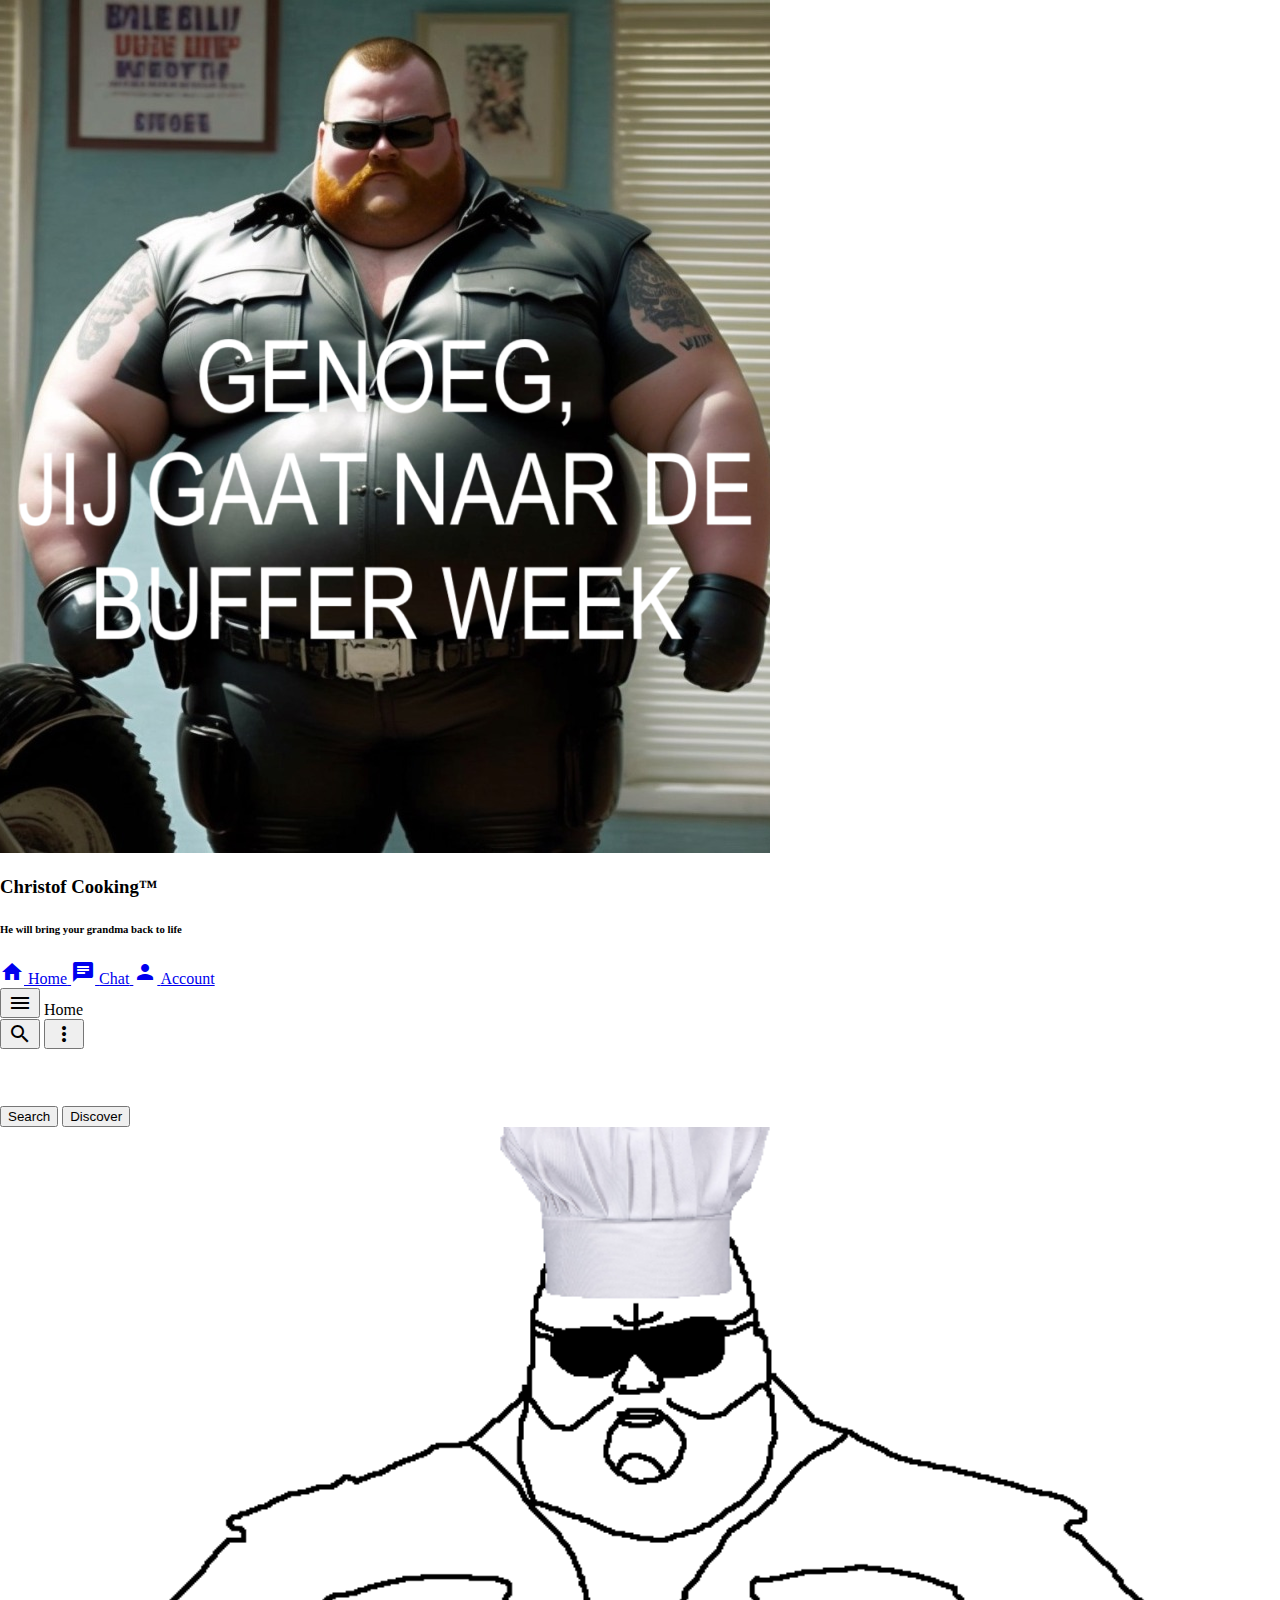
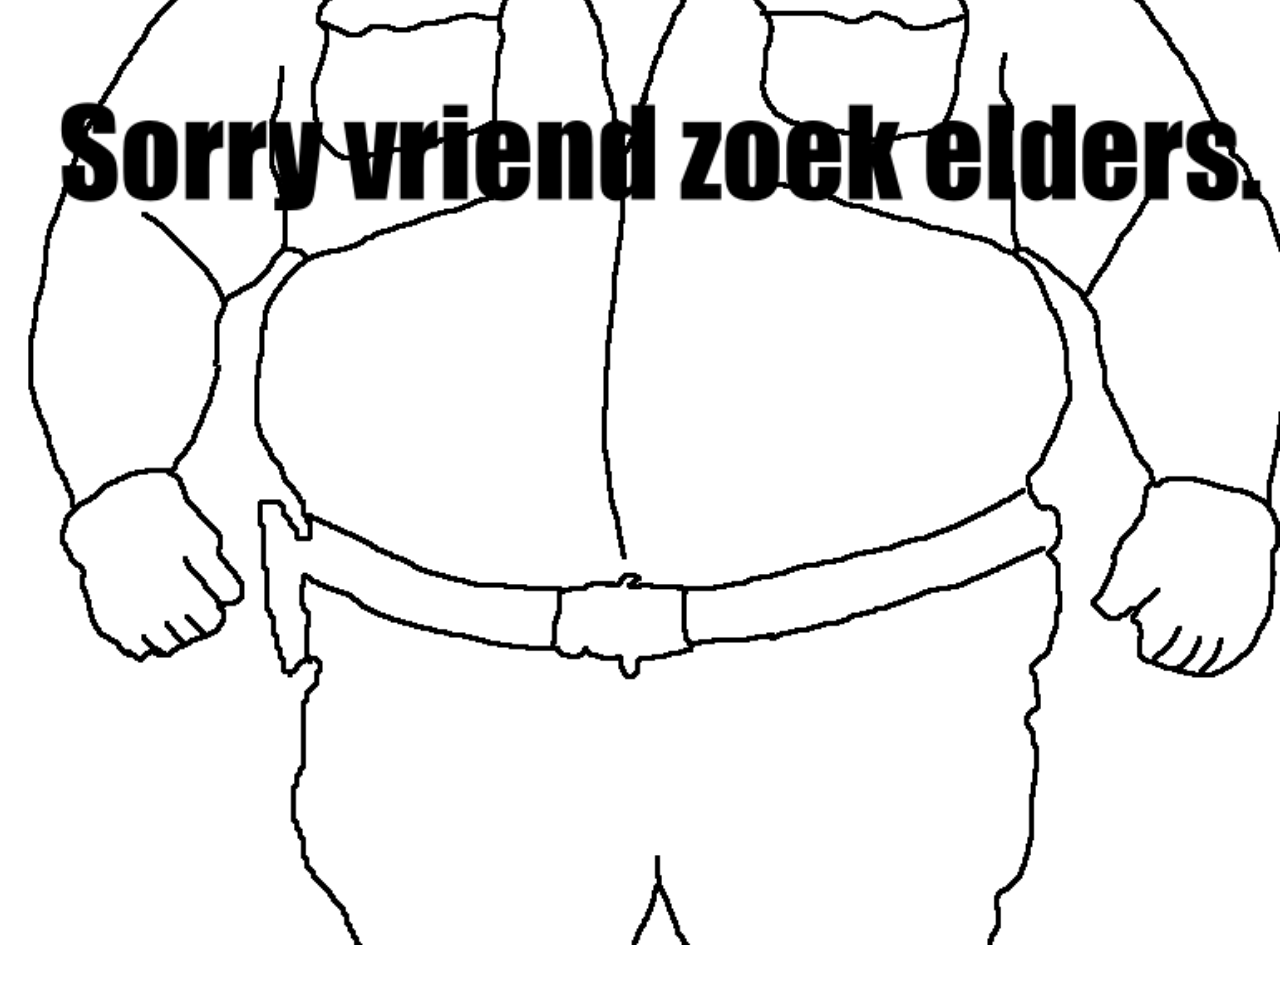
==== index.html @ 146f6a89 "add manifest thingies" ====
<!DOCTYPE html>
<html lang="nl">
<head>
    <!-- Vereiste meta tags -->
    <meta charset="utf-8">
    <meta name="viewport" content="width=device-width, initial-scale=1">
    <meta name="description" content="Funny meme app for children as seen on tv || very funny games for kids 3+ || parents love it">
    <meta name="msapplication-TileColor" content="#55b4da">
    <meta name="theme-color" content="#55b4da">
    <link rel="icon" type="image/png" sizes="32x32" href="favicon.ico" >
    <link rel="manifest" href="manifest.json" />
    <title>Home</title>

    <!-- Material.io bestanden (CSS & Font/icons)-->
    <!-- Uitleg werking componenents: https://material.io/components?platform=web -->
    <!-- Demo van components:         https://material-components.github.io/material-components-web-catalog/#/ -->
    <!-- Demo en uitleg icons:        https://fonts.google.com/icons?selected=Material+Icons -->
    <link rel="stylesheet" href="https://unpkg.com/material-components-web@latest/dist/material-components-web.min.css">
    <link rel="stylesheet" href="https://fonts.googleapis.com/icon?family=Material+Icons">
    <style>body{margin: 0;}</style>
    
    <!-- Material.io bestanden (JS en registratie componenten) -->
    <script src="libs/jquery.js"></script>
    <script src="https://unpkg.com/material-components-web@latest/dist/material-components-web.min.js"></script>
    <script>const MDCBanner = mdc.banner.MDCBanner;const MDCCheckbox = mdc.checkbox.MDCCheckbox;const MDCChip = mdc.chips.MDCChip;const MDCChipSet = mdc.chips.MDCChipSet;const MDCCircularProgress = mdc.circularProgress.MDCCircularProgress;const MDCDataTable = mdc.dataTable.MDCDataTable;const MDCDialog = mdc.dialog.MDCDialog;const MDCDrawer = mdc.drawer.MDCDrawer;const MDCFloatingLabel = mdc.floatingLabel.MDCFloatingLabel;const MDCFormField = mdc.formField.MDCFormField;const MDCIconButtonToggle = mdc.iconButton.MDCIconButtonToggle;const MDCLineRipple = mdc.lineRipple.MDCLineRipple;const MDCLinearProgress = mdc.linearProgress.MDCLinearProgress;const MDCList = mdc.list.MDCList;const MDCMenu = mdc.menu.MDCMenu;const MDCMenuSurface = mdc.menuSurface.MDCMenuSurface;const MDCNotchedOutline = mdc.notchedOutline.MDCNotchedOutline;const MDCRadio = mdc.radio.MDCRadio;const MDCRipple = mdc.ripple.MDCRipple;const MDCSegmentedButton = mdc.segmentedButton.MDCSegmentedButton;const MDCSelect = mdc.select.MDCSelect;const MDCSlider = mdc.slider.MDCSlider;const MDCSnackbar = mdc.snackbar.MDCSnackbar;const MDCSwitch = mdc.switchControl.MDCSwitch;const MDCTabBar = mdc.tabBar.MDCTabBar;const MDCTextField = mdc.textField.MDCTextField;const MDCTooltip = mdc.tooltip.MDCTooltip;const MDCTopAppBar = mdc.topAppBar.MDCTopAppBar;</script>
    <link rel="stylesheet" href="style.css">

</head>

<body>
    <!-- HTML web-elementen -->   
    <!-- Side menu-->
    <aside class="mdc-drawer mdc-drawer--modal">
        <img src="Resources/ChristofBuffer.png">
        <div class="mdc-drawer__header">
            <h3 class="mdc-drawer__title">Christof Cooking™</h3>
            <h6 class="mdc-drawer__subtitle">He will bring your grandma back to life</h6>
        </div>
        <div class="mdc-drawer__content">
        <nav class="mdc-list">
            <a class="mdc-list-item mdc-list-item--activated" href="#" aria-current="page">
            <span class="mdc-list-item__ripple"></span>
            <i class="material-icons mdc-list-item__graphic" aria-hidden="true">home</i>
            <span class="mdc-list-item__text">Home</span>
            </a>
            <a class="mdc-list-item chatButt" href="#">
            <span class="mdc-list-item__ripple"></span>
            <i class="material-icons mdc-list-item__graphic" aria-hidden="true">chat</i>
            <span class="mdc-list-item__text ">Chat</span>
            </a>
            <a class="mdc-list-item" href="#">
            <span class="mdc-list-item__ripple"></span>
            <i class="material-icons mdc-list-item__graphic" aria-hidden="true">person</i>
            <span class="mdc-list-item__text">Account</span>
            </a>
        </nav>
        </div>
    </aside>
    <div class="mdc-drawer-scrim"></div>

    <!--Header-->
    <header class="mdc-top-app-bar">
        <div class="mdc-top-app-bar__row">
            <section class="mdc-top-app-bar__section mdc-top-app-bar__section--align-start navBar">
                <button class="material-icons mdc-top-app-bar__navigation-icon mdc-icon-button navButt" aria-label="Open navigation menu">menu</button>
                <button class="material-icons mdc-top-app-bar__navigation-icon mdc-icon-button closeMeme hidden" aria-label="Close meme">close</button>
                <span class="mdc-top-app-bar__title unselectable butt">Home</span>
            </section>
            <section class="mdc-top-app-bar__section mdc-top-app-bar__section--align-start searchBar hidden">
              <label class="mdc-text-field mdc-text-field--filled mdc-text-field--no-label">
                <span class="mdc-text-field__ripple"></span>
                <input class="mdc-text-field__input" type="text" placeholder="Seach here" aria-label="Label" id="SearchBar">
                <span class="mdc-line-ripple"></span>
              </label>
            </section>
            <section class="mdc-top-app-bar__section mdc-top-app-bar__section--align-end" role="toolbar">
                <button class="material-icons mdc-top-app-bar__action-item mdc-icon-button searchButt" aria-label="search">search</button>
                <button class="material-icons mdc-top-app-bar__action-item mdc-icon-button" aria-label="Options">more_vert</button>
            </section>
        </div>
    </header>

    <!--Main Content-->
    <main class="mainContainer">
        <!--Tab Bar-->
        <div class="mdc-tab-bar" role="tablist">
            <div class="mdc-tab-scroller">
              <div class="mdc-tab-scroller__scroll-area">
                <div class="mdc-tab-scroller__scroll-content">
                  <button class="mdc-tab" role="tab" aria-selected="true" tabindex="0">
                    <span class="mdc-tab__content">
                        <span class="mdc-tab__text-label">Search</span>
                    </span>
                    <span class="mdc-tab-indicator">
                      <span class="mdc-tab-indicator__content mdc-tab-indicator__content--underline"></span>
                    </span>
                    <span class="mdc-tab__ripple"></span>
                  </button>
                  <button class="mdc-tab" role="tab" aria-selected="true" tabindex="0">
                    <span class="mdc-tab__content">
                      <span class="mdc-tab__text-label">Discover</span>
                    </span>
                    <span class="mdc-tab-indicator">
                      <span class="mdc-tab-indicator__content mdc-tab-indicator__content--underline"></span>
                    </span>
                    <span class="mdc-tab__ripple"></span>
                  </button>
                </div>
              </div>
            </div>
        </div>
        
        <div id="NoFind" >
          <img src="images/ChristofCooker.png" class="noFind">
        </div>
        <ul class="mdc-image-list mdc-image-list--masonry my-masonry-image-list" id="results">
        </ul>
    </main>

    <!--Sheet-->
    <span class="sheet sheet-out-of-view">
      <main>
        <img src="https://external-content.duckduckgo.com/iu/?u=https%3A%2F%2Fimg.esa.io%2Fuploads%2Fproduction%2Fattachments%2F2352%2F2023%2F12%2F08%2F137977%2F29fd2f54-ce28-4e69-8e3b-b0df3cfe45f3.gif&f=1&nofb=1&ipt=57beb74cc41239fe879911dbcec0ffc9a3a46e05efb5ec6e3c68623a6ec14db4&ipo=images">
        <h3 id="SheetTitle" class="whiteText">Title</h3>
        <hr>
        <b id="ExtraInfo" class="whiteText"></b>
        <p id="SheetDescription" class="whiteText">Lorem ipsum dolor sit, amet consectetur adipisicing elit. Temporibus, praesentium maiores exercitationem itaque consequuntur architecto?</p>
        <h4 class="whiteText">Ingredients: </h4>
        <ul id="SheetIngredients" clas="recipeList"></ul>
        <h4 class="whiteText">Instructions: </h4>
        <p id="SheetInstructions" class="whiteText">Lorem ipsum dolor sit amet consectetur adipisicing elit. Autem nobis pariatur dolore ex fuga. Eum!</p>
      </main>
      <!-- <footer>
        <button class="material-icons mdc-tab__icon mdc-icon-button" aria-label="Like">thumb_up</button>
        <button class="material-icons mdc-tab__icon mdc-icon-button" aria-label="Favorite">favorite</button>
        <button class="material-icons mdc-tab__icon mdc-icon-button" aria-label="Dislike">thumb_down</button>
      </footer> -->
    </span>
    <!--Chat-Sheet-->
    <span class="chat sheet-out-of-view">
      <main>
        <h3 id="SheetTitle" class="whiteText">Hello welcome to chating with Christof™</h3>
        <p id="SheetInstructions" class="whiteText">Leave your prayers here.</p>
        <ul id="Chat" class="chatList">
        </ul>
        
      </main>
      <footer>
        <label class="mdc-text-field mdc-text-field--filled mdc-text-field--no-label">
          <span class="mdc-text-field__ripple"></span>
          <input class="mdc-text-field__input" type="text" placeholder="Message" aria-label="Label" id="ChatInput">
          <span class="mdc-line-ripple"></span>
        </label>
      </footer>
    </span>

    
    
    <!--Vanaf hier custom Javascript-->
    <script>
        const topAppBarElement = document.querySelector('.mdc-top-app-bar');
        const homeButt = document.querySelector('.mdc-top-app-bar__title')
        const searchButt = document.querySelector('.searchButt')
        const topAppBar = new MDCTopAppBar(topAppBarElement);

        const drawer = MDCDrawer.attachTo(document.querySelector('.mdc-drawer'));
        const listEl = document.querySelector('.mdc-drawer .mdc-list');
        const tabBar = new MDCTabBar(document.querySelector('.mdc-tab-bar'));

        const masonry = document.querySelector('.my-masonry-image-list');

        let searchOpen = false;
        let sheetOpen = false;
        let chatOpen = false;
        let page = "Home";

        window.addEventListener("load", () => {
          if("serviceWorker" in navigator){
            navigator.serviceWorker.register("service-worker.js")
          }
          //RandomRecipes() Hello I have been trying to reacht to you about your cars extended warranty it has to be as expanded as this sentence cuz you'll definetly forget to reanable this later :)
        });

        addEventListener("popstate", (event) => 
        { 
          closeSheet()
        });

        homeButt.addEventListener('click', (event) => {
            let currentTab = document.querySelector('.mdc-tab--active')
            let indicator = document.querySelector('.mdc-tab-indicator--active')
            currentTab.classList.remove('mdc-tab--active')
            indicator.classList.remove('mdc-tab-indicator--active')
            openTab()
        });

        //Close Drawer
        listEl.addEventListener('click', (event) => {
            drawer.open = false;
        });
        //Open Drawer
        const listButt = document.querySelector('.navButt');
        listButt.addEventListener('click', (event) => {
            drawer.open = true;
        });
        

        //Sheet
        let images = document.querySelectorAll('.recipeImage');
        images.forEach(i =>{
          i.addEventListener('click', (event) => {
            openSheet(event);
          });
        });
        const closeMeme = document.querySelectorAll('.closeMeme');
        closeMeme.forEach(i =>{
          i.addEventListener('click', (event) => {
              closeSheet(event);
              closeChat(sheetOpen)
          });
        });
        //Open sheet
        function openSheet(event = null)
        {
          if(sheetOpen) return
          sheetOpen = true;
          history.pushState(null, "", location.pathname+"#sheet");

          document.querySelector(".sheet").classList.toggle("sheet-out-of-view");
          document.querySelector(".closeMeme").classList.remove("hidden")
          document.querySelector(".mainContainer").classList.add("overflow")
          document.querySelector(".navButt").classList.add("hidden")

          if(event === null){return}
          loadMode()

          const target = event.target.parentElement
          getInfo(target.getElementsByTagName('p')[0].innerHTML)

          document.querySelector(".sheet img").setAttribute("src",event.srcElement.getAttribute("src"));
          document.querySelector(".mdc-top-app-bar__title").innerHTML = event.srcElement.getAttribute("title");
        }
        //Close Sheet
        function closeSheet(event = null)
        {
          if(!sheetOpen) return
          loadMode()
          sheetOpen = false;
          history.pushState(null, "", location.pathname);

          document.querySelector(".sheet").classList.toggle("sheet-out-of-view");
          document.querySelector(".closeMeme").classList.add("hidden")
          document.querySelector(".mainContainer").classList.remove("overflow")
          document.querySelector(".navButt").classList.remove("hidden")
          document.querySelector(".mdc-top-app-bar__title").innerHTML = page
        }
        //Set Sheet in load mode
        function loadMode()
        {
          $("#SheetTitle").text("loading")
          $("#SheetDescription").html("loading")
          $("#SheetIngredients").empty()
          $("#ExtraInfo").html(`loading m prep time - loading servings`)
          $("#SheetInstructions").html("loading")
        }

        //Chat
        let chatButt = document.querySelectorAll('.chatButt');
        chatButt.forEach(i =>{
          i.addEventListener('click', (event) => {
            openChat(event);
          });
        });
        //Open sheet
        function openChat(event = null)
        {
          if(chatOpen) return
          chatOpen = true;
          history.pushState(null, "", location.pathname+"#chat");

          document.querySelector(".chat").classList.toggle("sheet-out-of-view");
          document.querySelector(".closeMeme").classList.remove("hidden")
          document.querySelector(".mainContainer").classList.add("overflow")
          document.querySelector(".navButt").classList.add("hidden")
        }
        //Close Sheet
        function closeChat(event = null)
        {
          if(!chatOpen) return
          chatOpen = false;
          history.pushState(null, "", location.pathname);

          document.querySelector(".chat").classList.toggle("sheet-out-of-view");
          document.querySelector(".closeMeme").classList.add("hidden")
          document.querySelector(".mainContainer").classList.remove("overflow")
          document.querySelector(".navButt").classList.remove("hidden")
          document.querySelector(".mdc-top-app-bar__title").innerHTML = page
        }


        //Tab
        const tabButtons = document.querySelector('.mdc-tab-bar');
        tabButtons.addEventListener('click', (event) => {
          const tab = document.querySelector('.mdc-tab--active');
          if(tab === null){return;}
          const tabName = tab.querySelector(".mdc-tab__text-label");
          if(tabName === null){return;}

          openTab(tabName.innerHTML.toLowerCase());
        })
        //Open tab
        function openTab(tab = "recipeImage")
        {
            if(tab === "discover"){
              RandomRecipes();
              $("#NoFind").addClass("hidden")
            }
            if(tab === "search" && document.querySelector(".search")) $("#NoFind").addClass("hidden")
            else if(tab === "search") $("#NoFind").removeClass("hidden")

            document.querySelectorAll(".recipeImage").forEach(i => { i.classList.add("hidden")});
            document.querySelectorAll("."+tab).forEach(i => { i.classList.remove("hidden")});
        }


        //Swap Bar
        searchButt.addEventListener('click', (event) => {
          swapBar();
        });
        //Swap header top bar
        function swapBar()
        {
          searchOpen = !searchOpen
          if(searchOpen) searchButt.innerHTML = "close"
          else searchButt.innerHTML = "search"
          document.querySelector(".navBar").classList.toggle("hidden");
          document.querySelector(".searchBar").classList.toggle("hidden");
        }


        //Get recipe info
        function getInfo(id)
        {
          console.log(id)
          let spoonUrl = `https://api.spoonacular.com/recipes/${id}/information?apiKey=24c42907a88e4293a13a0cc539bf52b5`;
          $.ajax({
              url: spoonUrl,
              success: function(result){
                  let recipeCount = 0;
                  console.log(result);
                  $("#SheetTitle").text(result.title)
                  $("#SheetDescription").html(result.summary)
                  $("#SheetIngredients").empty()
                  $("#ExtraInfo").html(`${result.readyInMinutes}m prep time - ${result.servings} servings`)

                  result.extendedIngredients.forEach(element => {
                    $("#SheetIngredients").append(`<li class="whiteText">.${element.name} - ${element.amount} ${element.measures.metric.unitShort}</li>`)
                  });

                  $("#SheetInstructions").html(result.instructions)
              },
              error: function(err)
              {
                console.log(err);
              }
          })
        }
        
        //Connect Images to sheet
        function connectImages()
        {
          images = document.querySelectorAll('.recipeImage');
          images.forEach(i =>{
            i.addEventListener('click', (event) => {
              openSheet(event);
            });
          });
        }

        //Get recipes from search
        document.querySelector("#SearchBar").addEventListener("keyup", i => 
        {
          const code = i.key;
          if(code != "Enter") return
          
          if(sheetOpen) closeSheet()
          page = $("#SearchBar").val()
          $(".search").remove();
          swapBar()
          openTab("search")
          document.querySelector(".mdc-top-app-bar__title").innerHTML = page;

          let spoonUrl = "https://api.spoonacular.com/recipes/complexSearch?apiKey=24c42907a88e4293a13a0cc539bf52b5&query=";
          spoonUrl += page;

          //Api call
          $.ajax({
              url: spoonUrl,
              success: function(result){
                  $("#NoFind").removeClass("hidden")
                  //Add Recipes
                  result.results.forEach((element) => {
                      $("#NoFind").addClass("hidden")
                      jQuery(`<div class="mdc-image-list__item recipeImage search" id="recipe${element.id}">`, {
                          id: `recipe${element.id}`,
                          class: 'mdc-image-list__item recipeImage search',
                      }).appendTo('#results');
                      $(`#recipe${element.id}`).append(`<img class="mdc-image-list__image" src="${element.image}" title="${element.title}">`);
                      $(`#recipe${element.id}`).append(`<p class="hidden">${element.id}</p>`);
                  });
                  //ConnectSheet
                  connectImages();
              },
              error: function(err)
              {
                console.log(err);
              }
              
          })
        });

        //Get random Recipes
        function RandomRecipes()
        {
          const spoonUrl = "https://api.spoonacular.com/recipes/random?apiKey=24c42907a88e4293a13a0cc539bf52b5&number=5";
          $(".discover").remove()

          //Api call
          $.ajax({
              url: spoonUrl,
              success: function(result){
                  //Add Recipes
                  result.recipes.forEach((element) => {
                      jQuery(`<div class="mdc-image-list__item recipeImage discover" id="recipe${element.id}">`, {
                          id: `recipe${element.id}`,
                          class: 'mdc-image-list__item recipeImage discover',
                      }).appendTo('#results');
                      $(`#recipe${element.id}`).append(`<img class="mdc-image-list__image" src="${element.image}" title="${element.title}">`);
                      $(`#recipe${element.id}`).append(`<p class="hidden">${element.id}</p>`);
                  });
                  //ConnectSheet
                  connectImages();
              },
              error: function(err)
              {
                console.log(err);
              }  
          })
        };
        
        //Chat with him
        document.querySelector("#ChatInput").addEventListener("keyup", i => 
        {
          const code = i.key;
          if(code != "Enter") return

          $("#Chat").append(`<div class="message"><div class="mdc-card msgCard"><p>You: ${$("#ChatInput").val()}</p></div></div>`)
          $("#Chat").append(`<div class="messageChristof"><div class="mdc-card msgCard"><p>Christof: Genoeg! jij gaat naar de bufferweek!</p></div></div>`)
          $("#ChatInput").val("")

        })
    </script>
</body>

</html>
---- style.css ----
:root{
    --mdc-theme-primary: #e0343a;
}
main{
    padding-top: 56px;
}
.overflow{
    overflow-y: hidden;
    max-height: calc(100vh - 56px);
}
.unselectable {
    -webkit-touch-callout: none;
    -webkit-user-select: none;
    -khtml-user-select: none;
    -moz-user-select: none;
    -ms-user-select: none;
    user-select: none;
}
.butt{
    cursor: pointer;
}
.hidden
{
    display: none;
}

/*Header*/
.searchBar{
    height: 80%;
}

/*List*/
.noFind{
    width: 100%;
}
.recipeImage{
    width: 100%;
    margin-bottom: 1em;
}
.my-masonry-image-list{
    column-count: 2;
}

/*Sheet*/
.sheet{
    margin-top: 56px;
    position: absolute;
    top:0;
    width: 100vw;
    margin-left: 0;
    background-color: #2e2e2e;
    transition: 0.3s ease;
}
.chat{
    margin-top: 56px;
    position: absolute;
    top:0;
    width: 100vw;
    margin-left: 0;
    background-color: #2e2e2e;
    transition: 0.3s ease;
}
.chat main {
    padding: 0;
    /* min-height: calc(100vh - 56px - 48px); */
    min-height: calc(100vh - 48px);
    padding-bottom: 56px;
}
.msgCard{
    margin-bottom: 5px;
    width: 47%;
}
.chatList{
    margin: 0;
    padding: 0;
}

.message{
    display: flex;
    justify-content: start;
    width: 94%;
    margin: 0 auto;
}
.messageChristof{
    display: flex;
    justify-content: end;
    width: 94%;
    margin: 0 auto;
}
.sheet-out-of-view{
    margin-left: -100%
}
.sheet main {
    padding: 0;
    /* min-height: calc(100vh - 56px - 48px); */
    min-height: calc(100vh - 48px);
}

.sheet img {
    width: 100%;
    height: auto;
}

footer{
    position: fixed;
    bottom: 0;
    width: 100%;
    background-color: var(--mdc-theme-primary);
    height: fit-content;
    display: flex;
    justify-content: space-around;
}

footer .mdc-tab__icon{
    color: white !important;
    min-height: 56px;
}

.whiteText{
    color: white;
    margin: 5 0;
}

.recipeList{
    list-style: none;
}
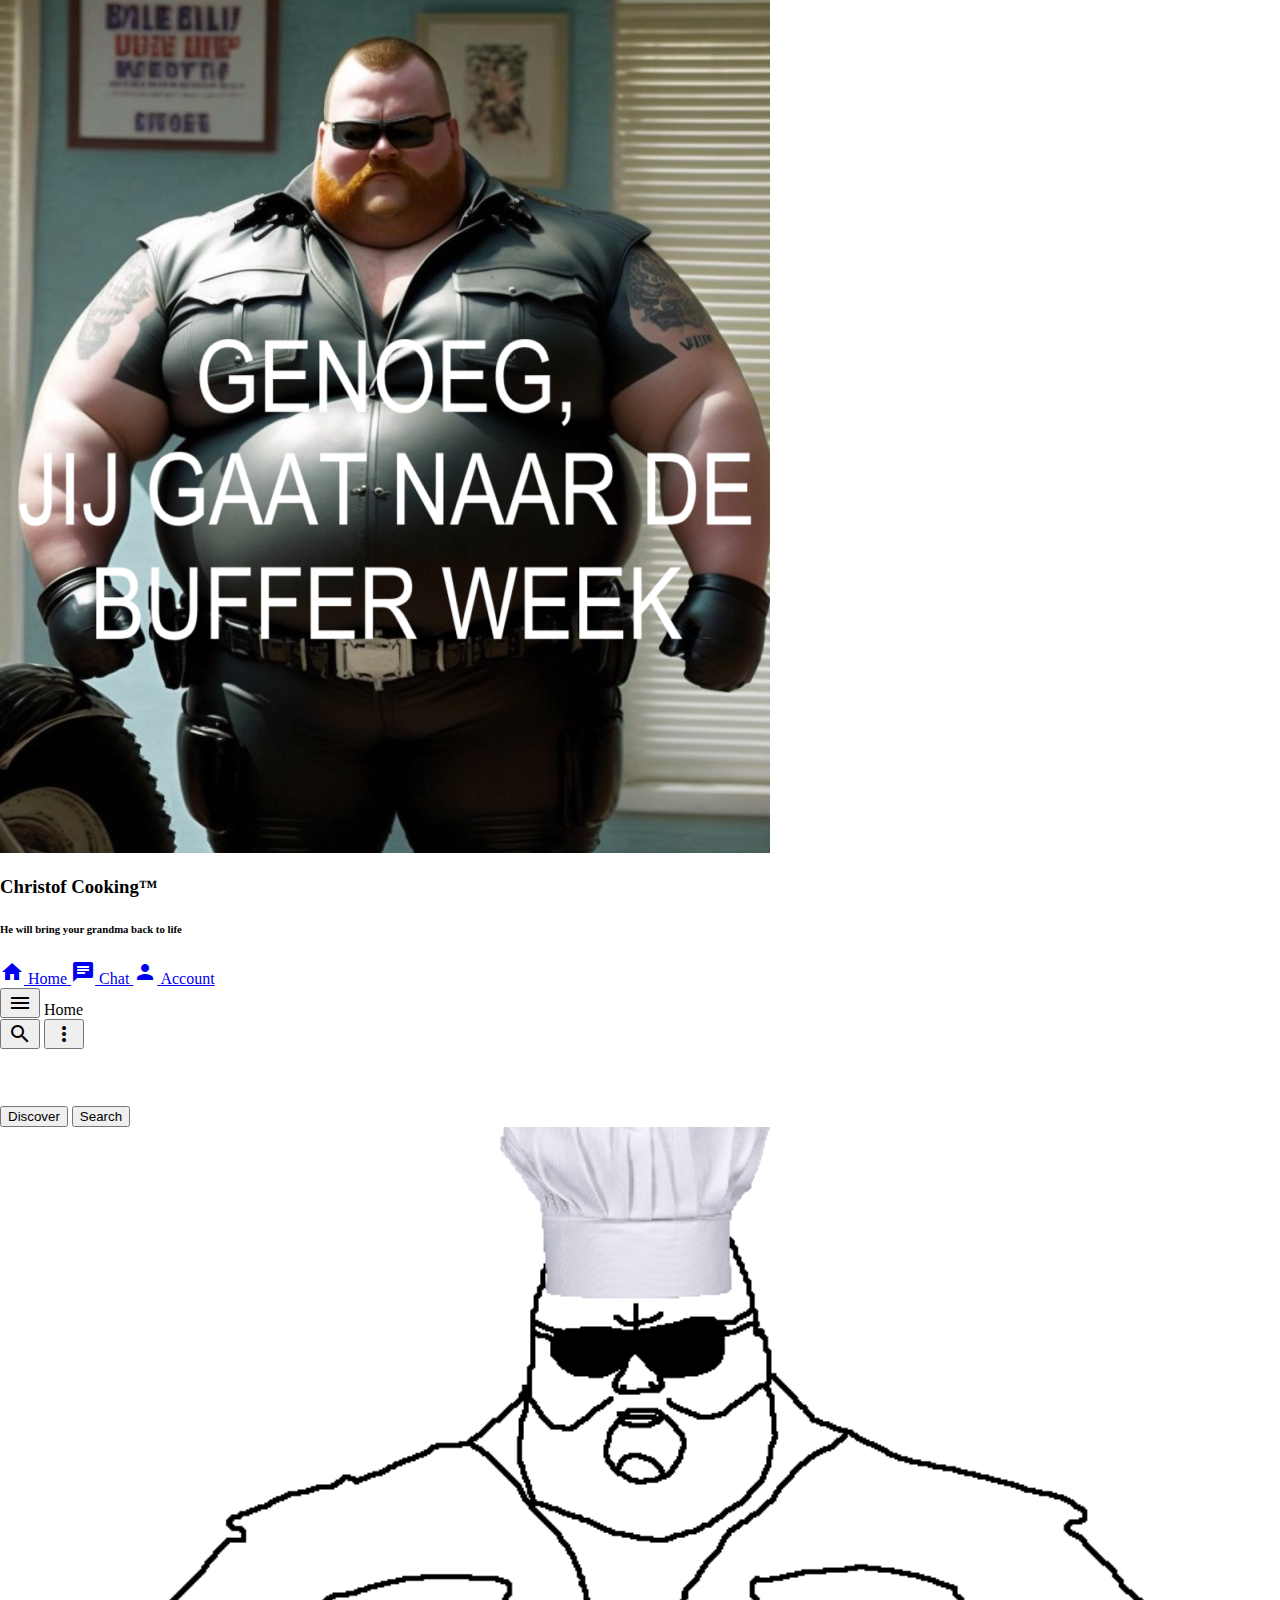
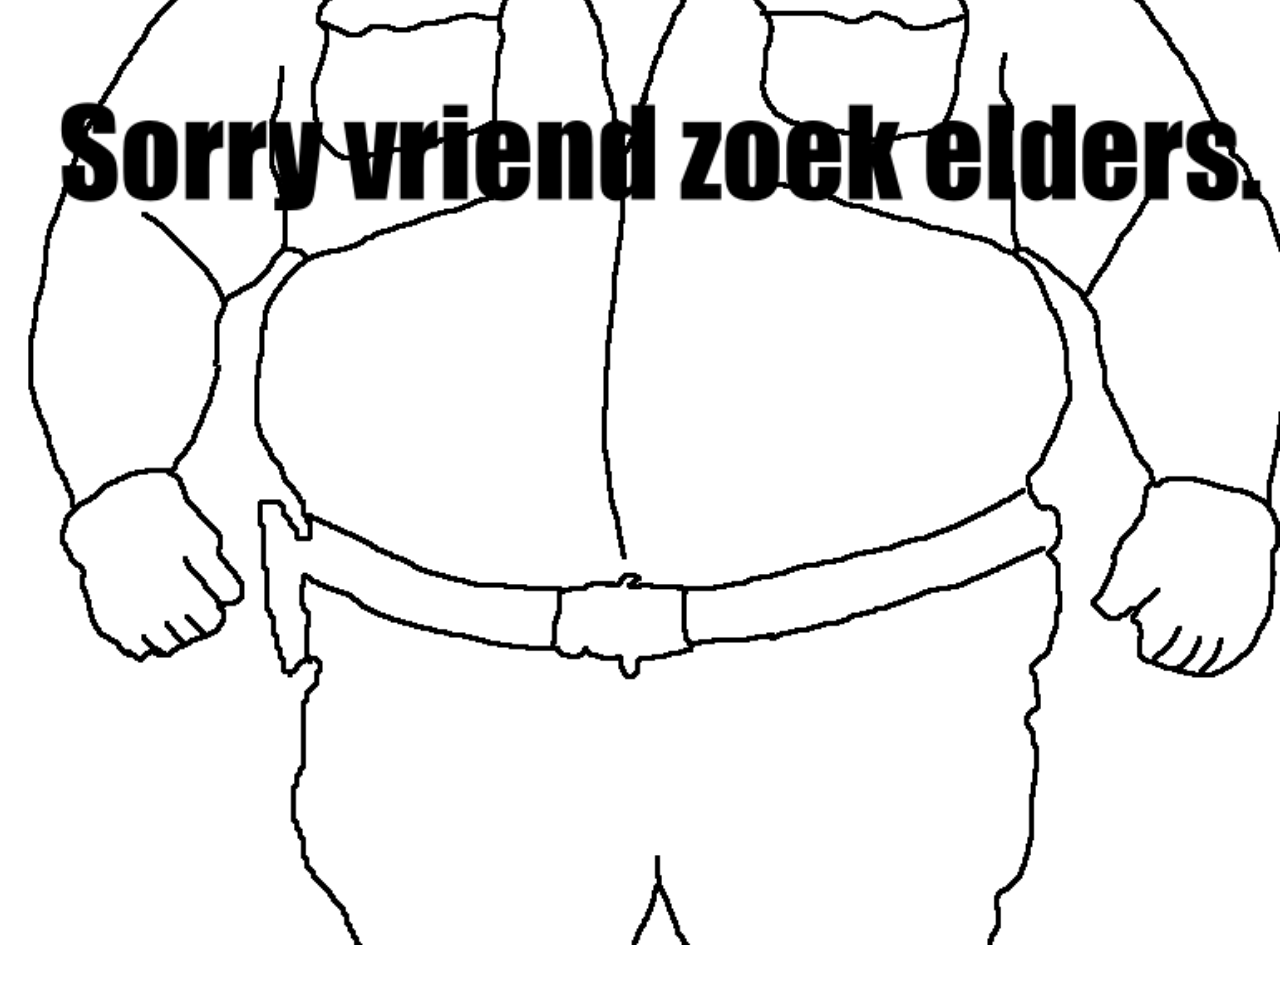
==== commit 2067f45b: "Seperate pages better" ====
--- a/index.html
+++ b/index.html
@@ -4,7 +4,7 @@
     <!-- Vereiste meta tags -->
     <meta charset="utf-8">
     <meta name="viewport" content="width=device-width, initial-scale=1">
-    <meta name="description" content="Funny meme app for children as seen on tv || very funny games for kids 3+ || parents love it">
+    <meta name="description" content="Funny Christof Buffer App for children as seen on tv || very funny recipes for kids 3+ || parents love it">
     <meta name="msapplication-TileColor" content="#55b4da">
     <meta name="theme-color" content="#55b4da">
     <link rel="icon" type="image/png" sizes="32x32" href="favicon.ico" >
@@ -87,18 +87,18 @@
             <div class="mdc-tab-scroller">
               <div class="mdc-tab-scroller__scroll-area">
                 <div class="mdc-tab-scroller__scroll-content">
-                  <button class="mdc-tab" role="tab" aria-selected="true" tabindex="0">
+                  <button id="discoverTab" class="mdc-tab" role="tab" aria-selected="true" tabindex="0">
                     <span class="mdc-tab__content">
-                        <span class="mdc-tab__text-label">Search</span>
+                      <span class="mdc-tab__text-label">Discover</span>
                     </span>
                     <span class="mdc-tab-indicator">
                       <span class="mdc-tab-indicator__content mdc-tab-indicator__content--underline"></span>
                     </span>
                     <span class="mdc-tab__ripple"></span>
                   </button>
-                  <button class="mdc-tab" role="tab" aria-selected="true" tabindex="0">
+                  <button id="searchTab" class="mdc-tab" role="tab" aria-selected="true" tabindex="0">
                     <span class="mdc-tab__content">
-                      <span class="mdc-tab__text-label">Discover</span>
+                        <span class="mdc-tab__text-label">Search</span>
                     </span>
                     <span class="mdc-tab-indicator">
                       <span class="mdc-tab-indicator__content mdc-tab-indicator__content--underline"></span>
@@ -178,11 +178,14 @@
           if("serviceWorker" in navigator){
             navigator.serviceWorker.register("service-worker.js")
           }
-          //RandomRecipes() Hello I have been trying to reacht to you about your cars extended warranty it has to be as expanded as this sentence cuz you'll definetly forget to reanable this later :)
+          RandomRecipes(); //Hello I have been trying to reacht to you about your cars extended warranty it has to be as expanded as this sentence cuz you'll definetly forget to reanable this later :)
+          $("#NoFind").addClass("hidden");
+          setTab("discoverTab");
         });
 
         addEventListener("popstate", (event) => 
         { 
+          console.log("pop")
           closeSheet()
         });
 
@@ -216,7 +219,7 @@
         closeMeme.forEach(i =>{
           i.addEventListener('click', (event) => {
               closeSheet(event);
-              closeChat(sheetOpen)
+              closeChat(event);
           });
         });
         //Open sheet
@@ -263,6 +266,7 @@
           $("#ExtraInfo").html(`loading m prep time - loading servings`)
           $("#SheetInstructions").html("loading")
         }
+
 
         //Chat
         let chatButt = document.querySelectorAll('.chatButt');
@@ -271,12 +275,15 @@
             openChat(event);
           });
         });
+        
+
         //Open sheet
         function openChat(event = null)
         {
           if(chatOpen) return
           chatOpen = true;
           history.pushState(null, "", location.pathname+"#chat");
+          console.log("Open Chat")
 
           document.querySelector(".chat").classList.toggle("sheet-out-of-view");
           document.querySelector(".closeMeme").classList.remove("hidden")
@@ -295,6 +302,25 @@
           document.querySelector(".mainContainer").classList.remove("overflow")
           document.querySelector(".navButt").classList.remove("hidden")
           document.querySelector(".mdc-top-app-bar__title").innerHTML = page
+        }
+        //Close all Sheets
+        function closeAll()
+        {
+          history.pushState(null, "", location.pathname);
+          if(chatOpen){
+            document.querySelector(".chat").classList.add("sheet-out-of-view");
+            chatOpen = false;
+          } 
+          if(sheetOpen) {
+            document.querySelector(".sheet").classList.add("sheet-out-of-view");
+            sheetOpen = false
+          }
+          if(sheetOpen || chatOpen){
+            document.querySelector(".closeMeme").classList.add("hidden");
+            document.querySelector(".mainContainer").classList.remove("overflow");
+            document.querySelector(".navButt").classList.remove("hidden");
+            document.querySelector(".mdc-top-app-bar__title").innerHTML = page;    
+          }        
         }
 
 
@@ -311,15 +337,45 @@
         //Open tab
         function openTab(tab = "recipeImage")
         {
-            if(tab === "discover"){
-              RandomRecipes();
-              $("#NoFind").addClass("hidden")
+          if(tab === "discover"){
+            RandomRecipes();
+            $("#NoFind").addClass("hidden")
+          }
+          if(tab === "search" && document.querySelector(".search")) $("#NoFind").addClass("hidden")
+          else if(tab === "search") $("#NoFind").removeClass("hidden")
+
+          document.querySelectorAll(".recipeImage").forEach(i => { i.classList.add("hidden")});
+          document.querySelectorAll("."+tab).forEach(i => { i.classList.remove("hidden")});
+
+          titleCheck(tab+"Tab");
+        }
+        //Set open tab
+        function setTab(tab = "discoverTab")
+        {
+          $(`.mdc-tab`).removeClass("mdc-tab--active")
+          $(`.mdc-tab`).prop("style","")
+          $(".mdc-tab-indicator").removeClass("mdc-tab-indicator--active")
+          $(`#${tab}`).addClass("mdc-tab--active")
+          $(`#${tab}`).prop("style","--mdc-ripple-fg-size: 581px; --mdc-ripple-fg-scale: 1.6866410194912977; --mdc-ripple-fg-translate-start: 211.5px, -267.5px; --mdc-ripple-fg-translate-end: 193.875px, -266.5px;")
+          $(`#${tab}`).find(".mdc-tab-indicator").addClass("mdc-tab-indicator--active")
+
+          titleCheck(tab);
+        }
+        //Check for title
+        function titleCheck(tab)
+        {
+          console.log(tab)
+          if(tab === "discoverTab"){
+            document.querySelector(".mdc-top-app-bar__title").innerHTML = "Home";
+          }
+          else if(tab === "searchTab"){
+            if(page === "" || page === "Home"){
+              document.querySelector(".mdc-top-app-bar__title").innerHTML = "Search";
             }
-            if(tab === "search" && document.querySelector(".search")) $("#NoFind").addClass("hidden")
-            else if(tab === "search") $("#NoFind").removeClass("hidden")
-
-            document.querySelectorAll(".recipeImage").forEach(i => { i.classList.add("hidden")});
-            document.querySelectorAll("."+tab).forEach(i => { i.classList.remove("hidden")});
+            else{
+              document.querySelector(".mdc-top-app-bar__title").innerHTML = page;
+            }
+          }
         }
 
 
@@ -336,8 +392,6 @@
           document.querySelector(".navBar").classList.toggle("hidden");
           document.querySelector(".searchBar").classList.toggle("hidden");
         }
-
-
         //Get recipe info
         function getInfo(id)
         {
@@ -365,7 +419,6 @@
               }
           })
         }
-        
         //Connect Images to sheet
         function connectImages()
         {
@@ -388,6 +441,7 @@
           $(".search").remove();
           swapBar()
           openTab("search")
+          setTab("searchTab")
           document.querySelector(".mdc-top-app-bar__title").innerHTML = page;
 
           let spoonUrl = "https://api.spoonacular.com/recipes/complexSearch?apiKey=24c42907a88e4293a13a0cc539bf52b5&query=";
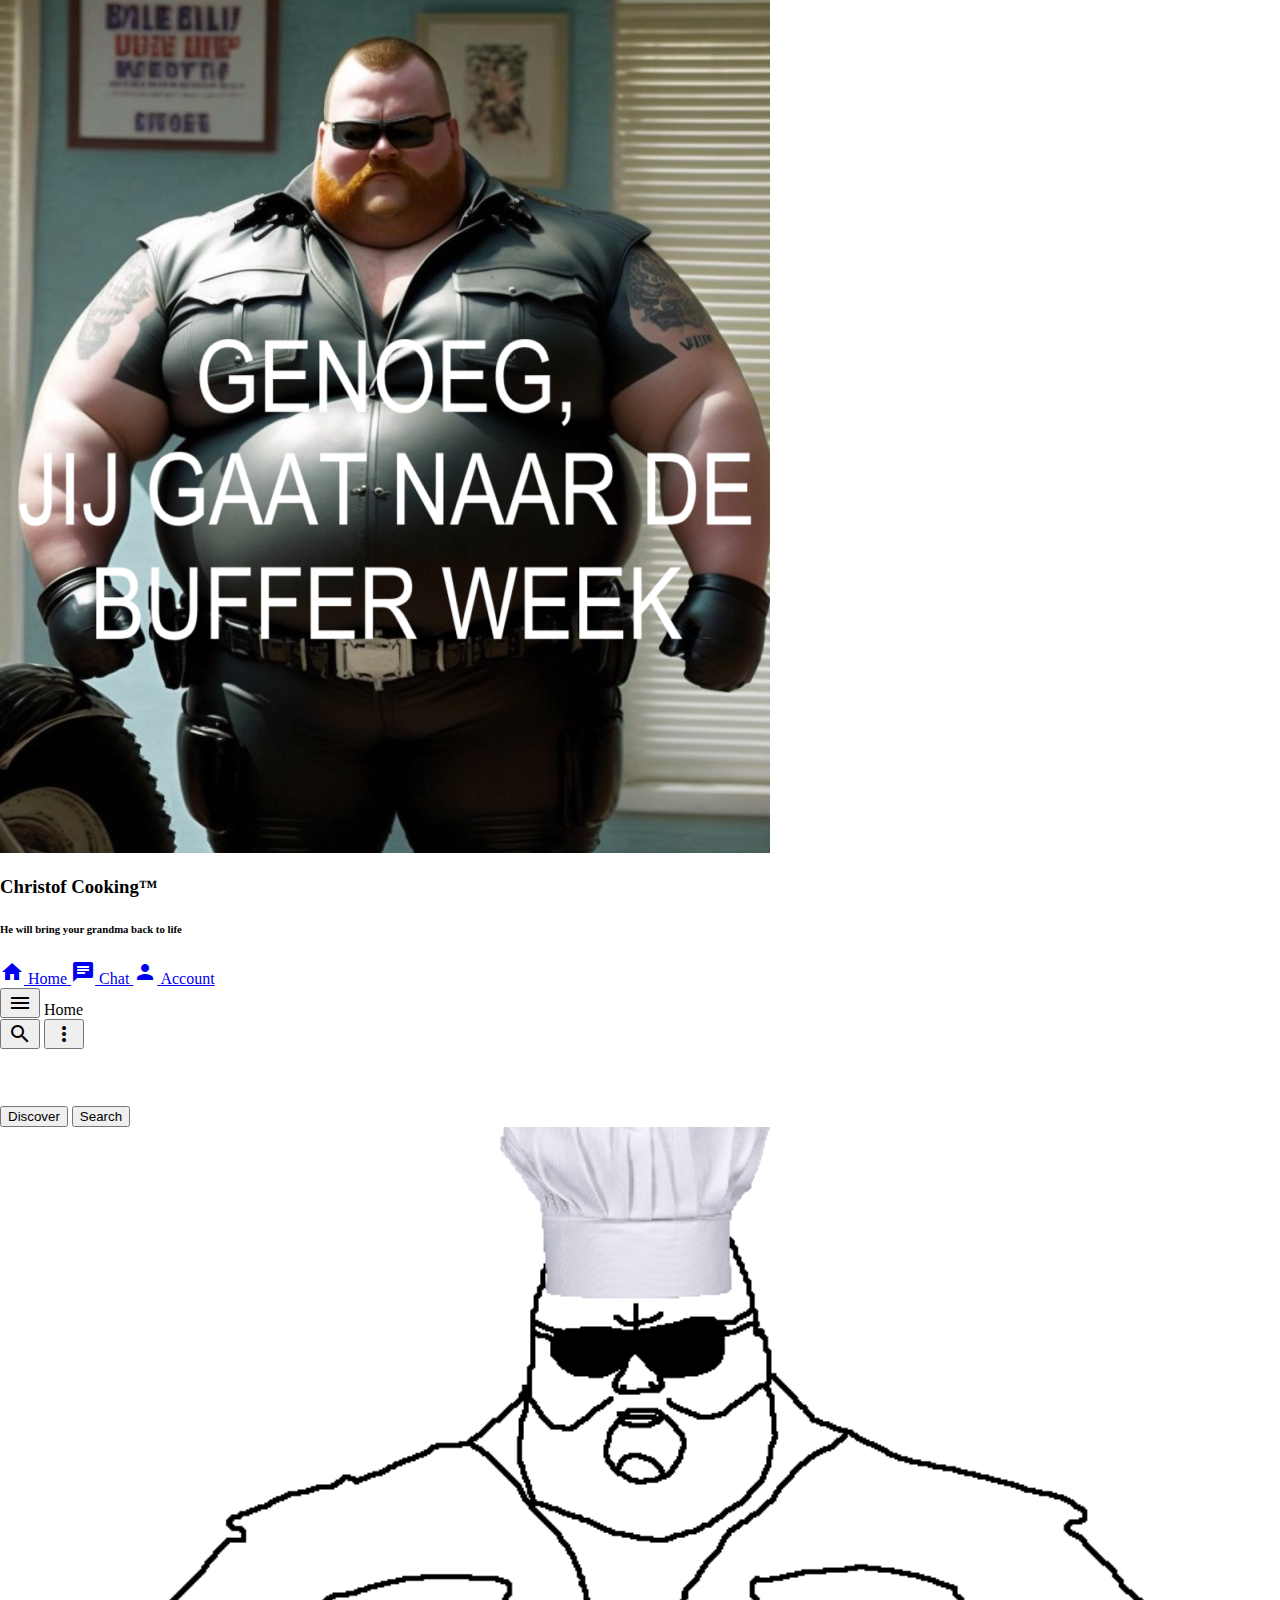
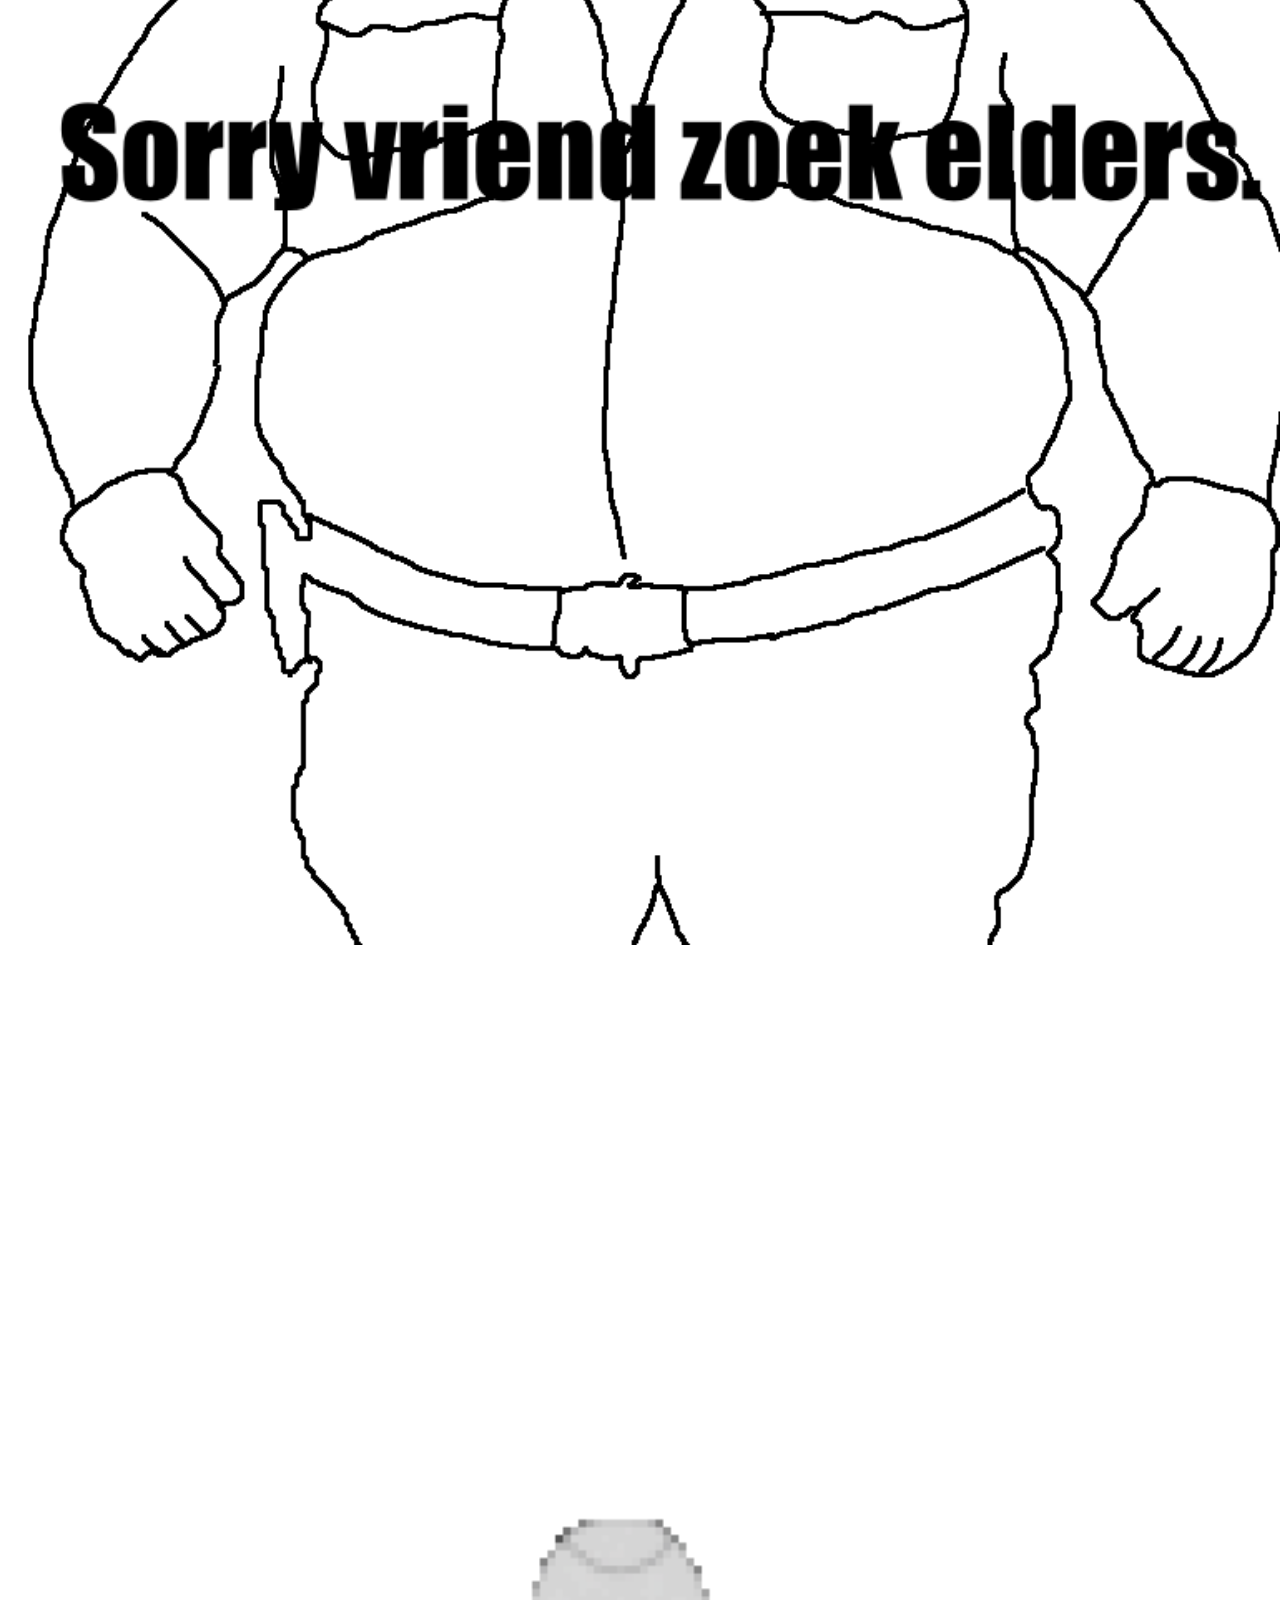
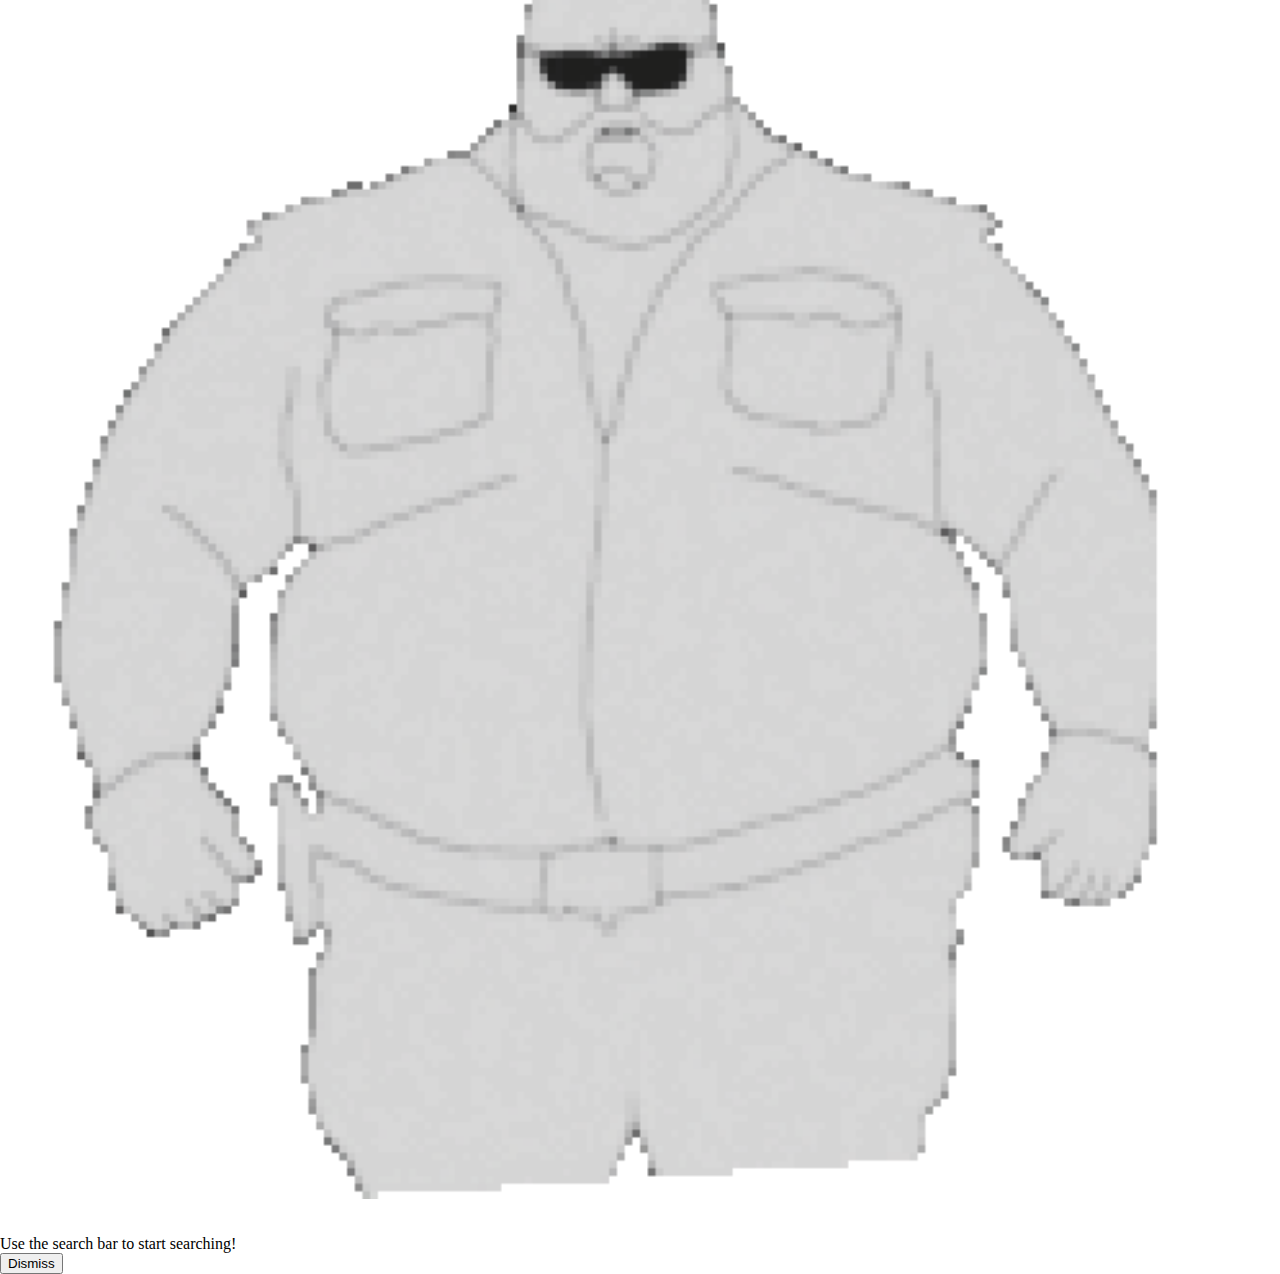
==== commit c5686ca4: "Add not overcomplicated loading icon" ====
--- a/index.html
+++ b/index.html
@@ -113,8 +113,25 @@
         <div id="NoFind" >
           <img src="images/ChristofCooker.png" class="noFind">
         </div>
+        <div id="Load" >
+          <img src="images/ChristofLoadingBig.gif" class="noFind">
+        </div>
         <ul class="mdc-image-list mdc-image-list--masonry my-masonry-image-list" id="results">
         </ul>
+
+        <aside class="mdc-snackbar">
+          <div class="mdc-snackbar__surface" role="status" aria-relevant="additions">
+            <div class="mdc-snackbar__label" aria-atomic="false">
+              Use the search bar to start searching!
+            </div>
+            <div class="mdc-snackbar__actions" aria-atomic="true">
+              <button type="button" class="mdc-button mdc-snackbar__action">
+                <div class="mdc-button__ripple"></div>
+                <span class="mdc-button__label">Dismiss</span>
+              </button>
+            </div>
+          </div>
+        </aside>
     </main>
 
     <!--Sheet-->
@@ -178,8 +195,8 @@
           if("serviceWorker" in navigator){
             navigator.serviceWorker.register("service-worker.js")
           }
+          $("#NoFind").addClass("hidden");
           RandomRecipes(); //Hello I have been trying to reacht to you about your cars extended warranty it has to be as expanded as this sentence cuz you'll definetly forget to reanable this later :)
-          $("#NoFind").addClass("hidden");
           setTab("discoverTab");
         });
 
@@ -341,8 +358,11 @@
             RandomRecipes();
             $("#NoFind").addClass("hidden")
           }
-          if(tab === "search" && document.querySelector(".search")) $("#NoFind").addClass("hidden")
-          else if(tab === "search") $("#NoFind").removeClass("hidden")
+          const snack = document.querySelector(".mdc-snackbar")
+          // if(tab === "search" && document.querySelector(".search")) $("#NoFind").addClass("hidden")
+          // else if(tab === "search") $("#NoFind").removeClass("hidden")
+          if(tab === "search" && document.querySelector(".search")) snack.isOpen.addCla
+          else if(tab === "search") snack.isOpen = true
 
           document.querySelectorAll(".recipeImage").forEach(i => { i.classList.add("hidden")});
           document.querySelectorAll("."+tab).forEach(i => { i.classList.remove("hidden")});
@@ -364,7 +384,6 @@
         //Check for title
         function titleCheck(tab)
         {
-          console.log(tab)
           if(tab === "discoverTab"){
             document.querySelector(".mdc-top-app-bar__title").innerHTML = "Home";
           }
@@ -451,17 +470,24 @@
           $.ajax({
               url: spoonUrl,
               success: function(result){
-                  $("#NoFind").removeClass("hidden")
+                  $("#Load").removeClass("hidden");
+                  $("#NoFind").addClass("hidden")
                   //Add Recipes
                   result.results.forEach((element) => {
-                      $("#NoFind").addClass("hidden")
-                      jQuery(`<div class="mdc-image-list__item recipeImage search" id="recipe${element.id}">`, {
-                          id: `recipe${element.id}`,
-                          class: 'mdc-image-list__item recipeImage search',
-                      }).appendTo('#results');
-                      $(`#recipe${element.id}`).append(`<img class="mdc-image-list__image" src="${element.image}" title="${element.title}">`);
-                      $(`#recipe${element.id}`).append(`<p class="hidden">${element.id}</p>`);
+                    $("#Load").addClass("hidden")
+
+                    jQuery(`<div class="mdc-image-list__item recipeImage search" id="recipe${element.id}">`, {
+                        id: `recipe${element.id}`,
+                        class: 'mdc-image-list__item recipeImage search',
+                    }).appendTo('#results');
+                    $(`#recipe${element.id}`).append(`<img class="mdc-image-list__image" src="${element.image}" title="${element.title}">`);
+                    $(`#recipe${element.id}`).append(`<p class="hidden">${element.id}</p>`);
                   });
+
+                  if(result.results.length === 0){
+                    $("#Load").addClass("hidden")
+                    $("#NoFind").removeClass("hidden")
+                  }
                   //ConnectSheet
                   connectImages();
               },
@@ -478,6 +504,7 @@
         {
           const spoonUrl = "https://api.spoonacular.com/recipes/random?apiKey=24c42907a88e4293a13a0cc539bf52b5&number=5";
           $(".discover").remove()
+          $("#Load").removeClass("hidden");
 
           //Api call
           $.ajax({
@@ -485,6 +512,7 @@
               success: function(result){
                   //Add Recipes
                   result.recipes.forEach((element) => {
+                      $("#Load").addClass("hidden");
                       jQuery(`<div class="mdc-image-list__item recipeImage discover" id="recipe${element.id}">`, {
                           id: `recipe${element.id}`,
                           class: 'mdc-image-list__item recipeImage discover',
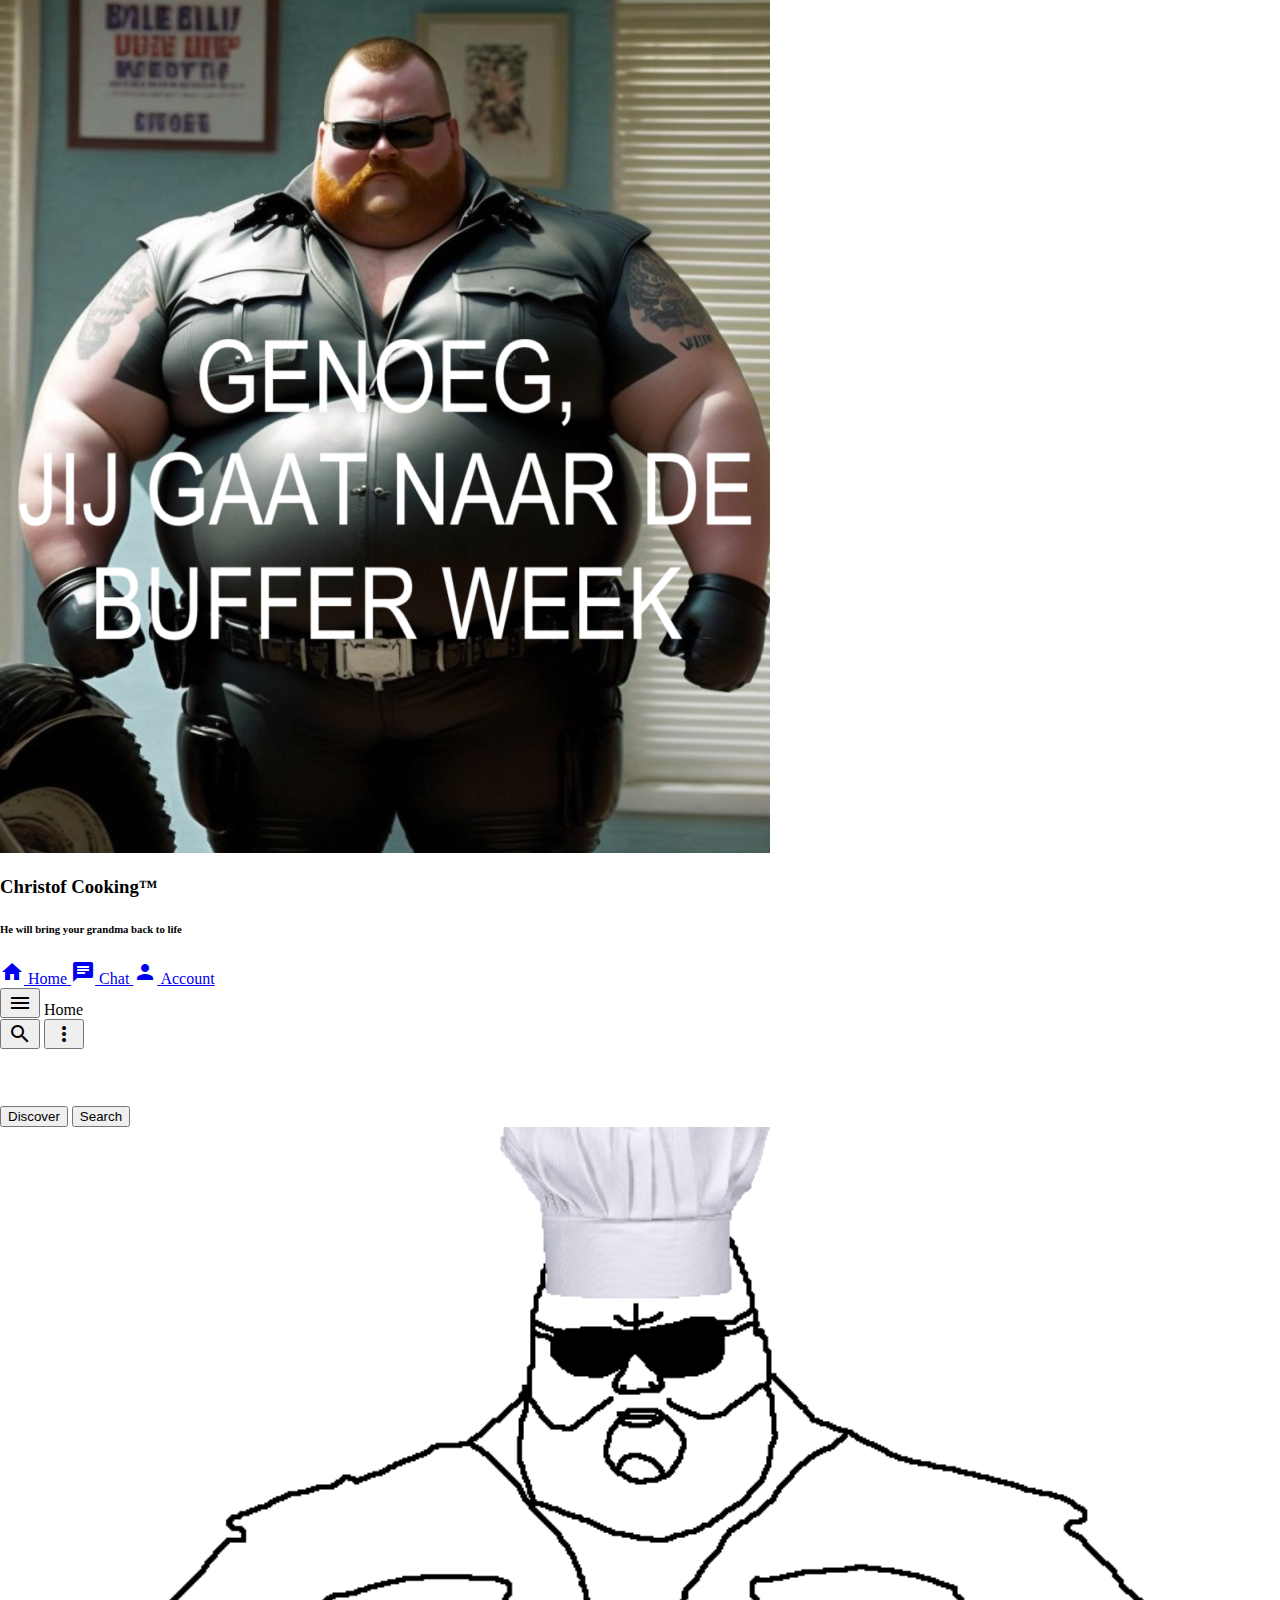
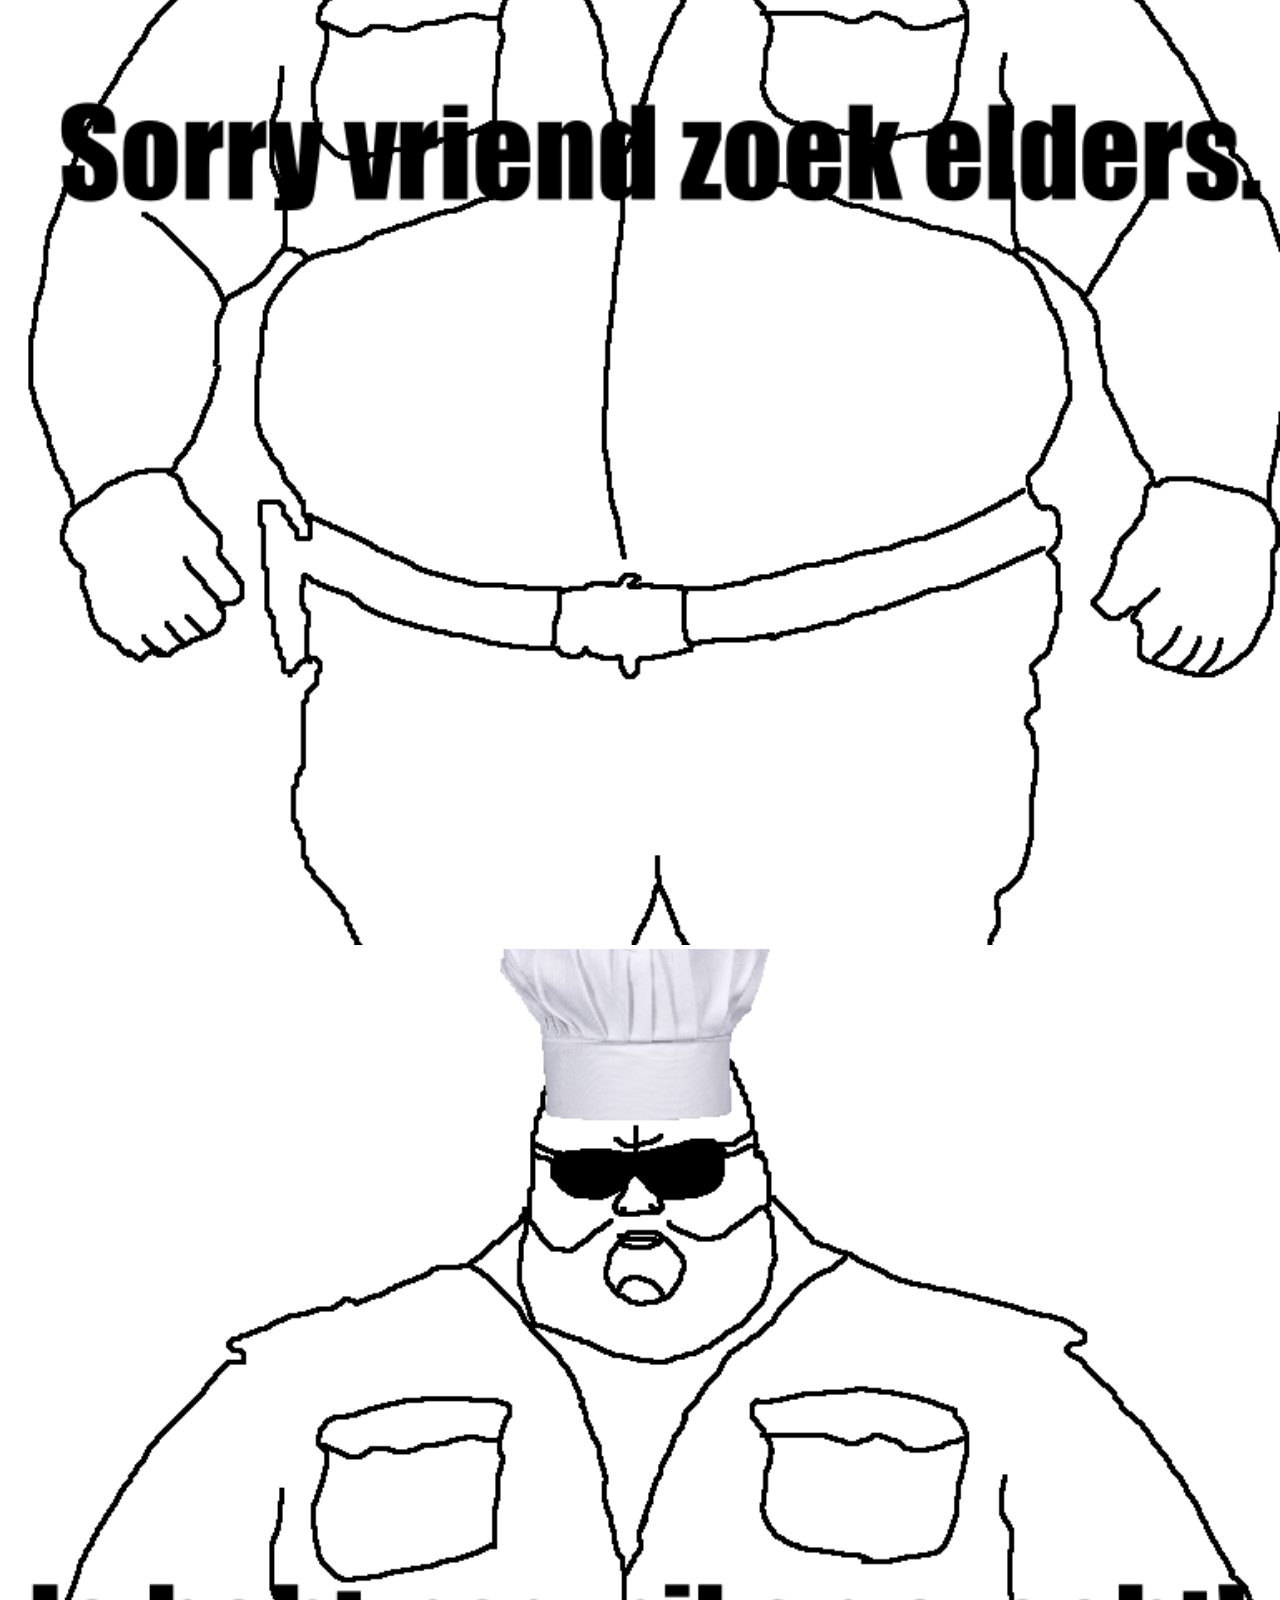
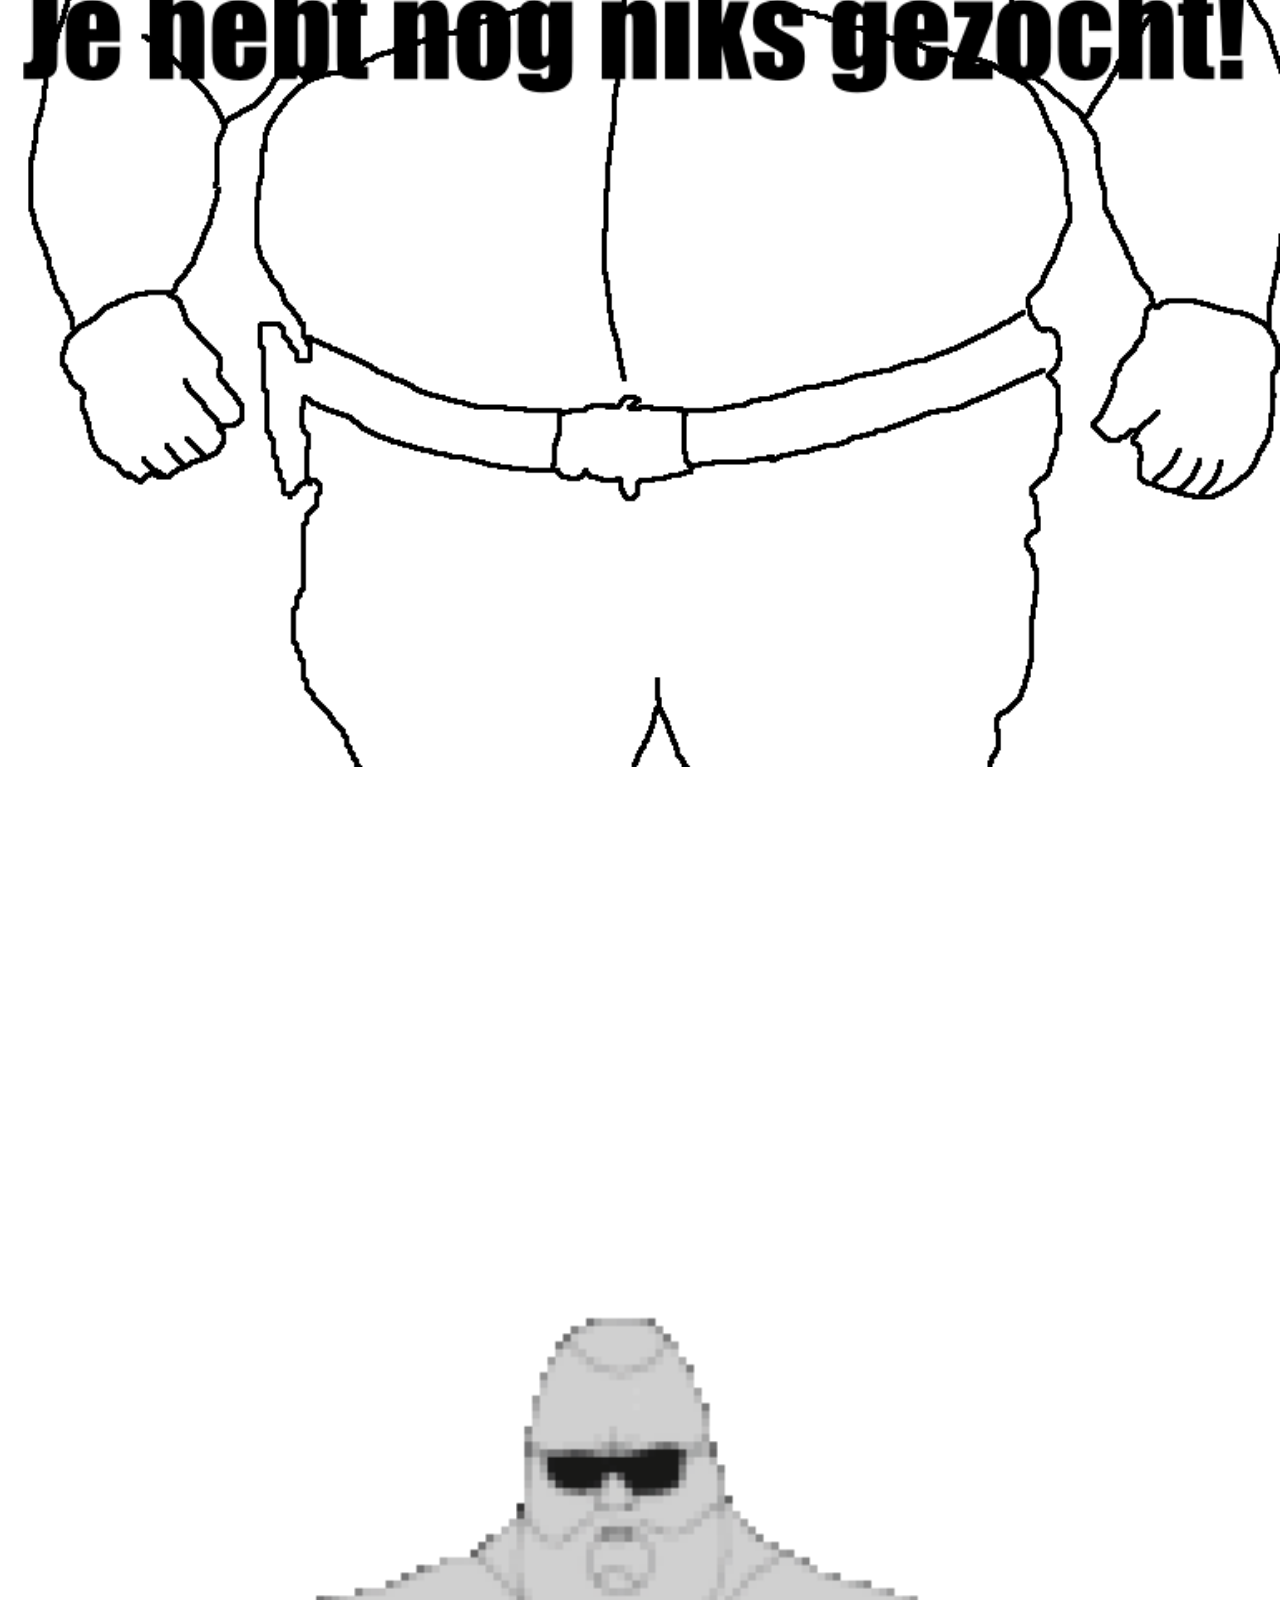
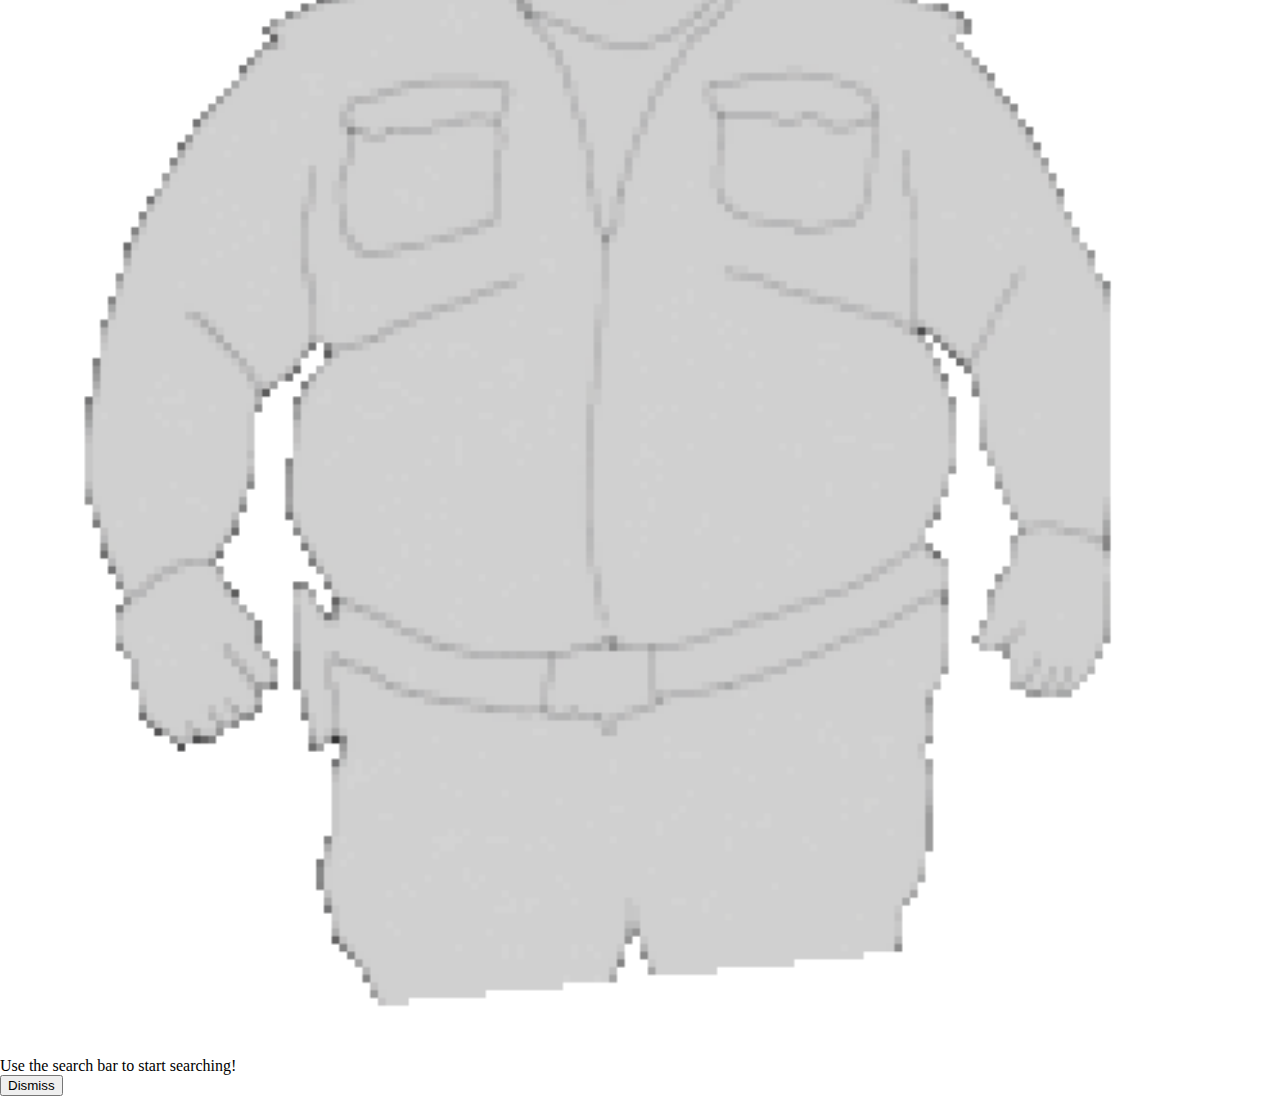
==== commit 63024af1: "Add no search" ====
--- a/index.html
+++ b/index.html
@@ -112,6 +112,9 @@
         
         <div id="NoFind" >
           <img src="images/ChristofCooker.png" class="noFind">
+        </div>
+        <div id="NoSearch" >
+          <img src="images/ChristofCooker2.png" class="noFind">
         </div>
         <div id="Load" >
           <img src="images/ChristofLoadingBig.gif" class="noFind">
@@ -196,6 +199,7 @@
             navigator.serviceWorker.register("service-worker.js")
           }
           $("#NoFind").addClass("hidden");
+          $("#NoSearch").addClass("hidden");
           RandomRecipes(); //Hello I have been trying to reacht to you about your cars extended warranty it has to be as expanded as this sentence cuz you'll definetly forget to reanable this later :)
           setTab("discoverTab");
         });
@@ -358,11 +362,20 @@
             RandomRecipes();
             $("#NoFind").addClass("hidden")
           }
-          const snack = document.querySelector(".mdc-snackbar")
+          const snack = new MDCSnackbar(document.querySelector(".mdc-snackbar"));
           // if(tab === "search" && document.querySelector(".search")) $("#NoFind").addClass("hidden")
           // else if(tab === "search") $("#NoFind").removeClass("hidden")
-          if(tab === "search" && document.querySelector(".search")) snack.isOpen.addCla
-          else if(tab === "search") snack.isOpen = true
+          if(tab === "search" && document.querySelector(".search")) 
+          {
+            snack.close()
+            $("#NoSearch").addClass("hidden")
+          }
+          else if(tab === "search")
+          {
+            $("#NoSearch").removeClass("hidden")
+            snack.open()
+          } 
+
 
           document.querySelectorAll(".recipeImage").forEach(i => { i.classList.add("hidden")});
           document.querySelectorAll("."+tab).forEach(i => { i.classList.remove("hidden")});
@@ -462,6 +475,8 @@
           openTab("search")
           setTab("searchTab")
           document.querySelector(".mdc-top-app-bar__title").innerHTML = page;
+
+          $("#NoSearch").addClass("hidden");
 
           let spoonUrl = "https://api.spoonacular.com/recipes/complexSearch?apiKey=24c42907a88e4293a13a0cc539bf52b5&query=";
           spoonUrl += page;
